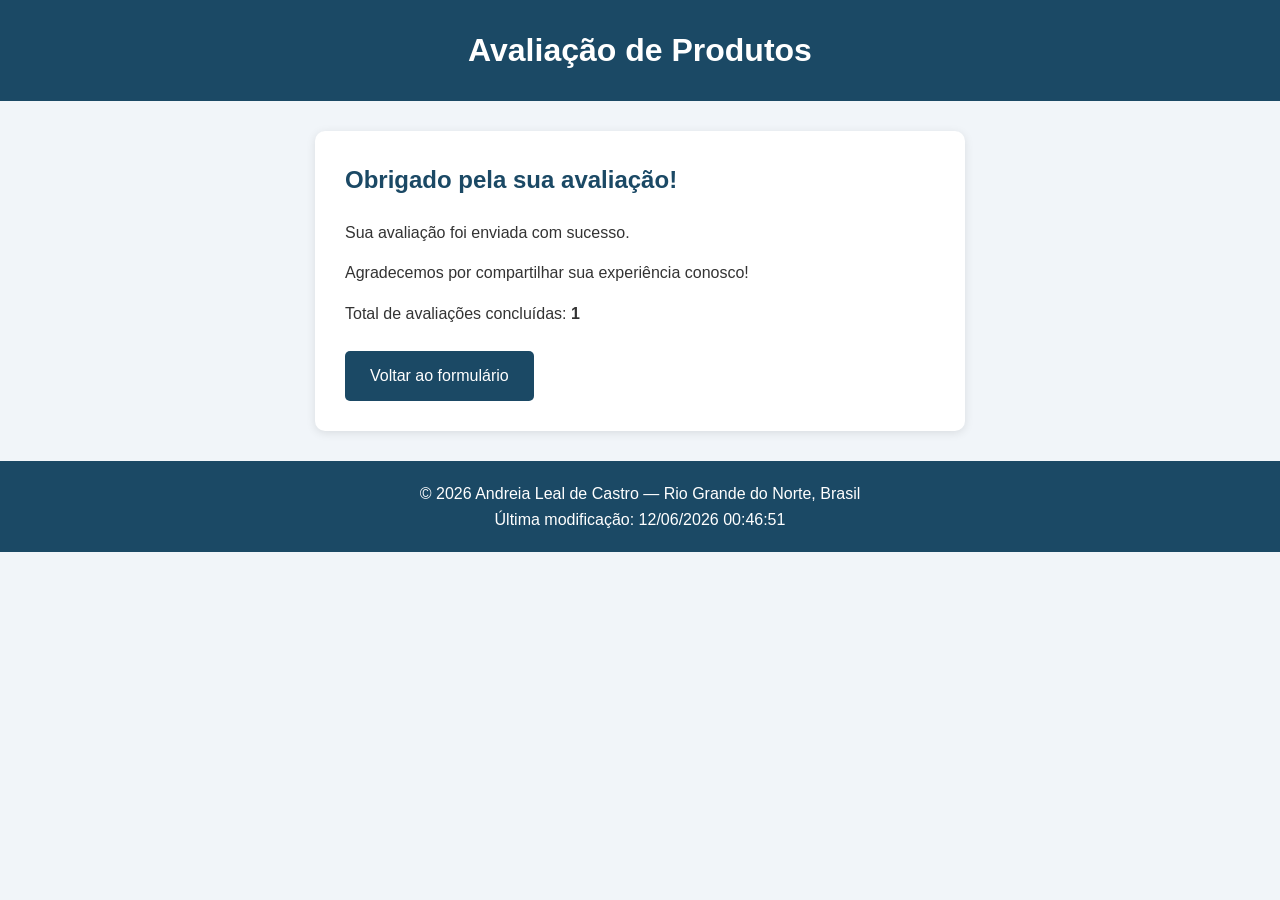
==== avaliacao.html @ f1d03c00 "Projeto Semana05" ====
<!DOCTYPE html>
<html lang="pt-BR">
<head>
    <meta charset="UTF-8">
    <meta name="viewport" content="width=device-width, initial-scale=1.0">
    <meta name="description" content="Confirmação do envio da avaliação de produtos.">
    <meta name="author" content="Andreia Leal de Castro">
    <title>Avaliação Enviada</title>
    <link rel="stylesheet" href="estilos/formulario.css">
</head>

<body>

    <header>
        <h1>Avaliação de Produtos</h1>
    </header>

    <main>
        <h2>Obrigado pela sua avaliação!</h2>

        <p>Sua avaliação foi enviada com sucesso.</p>

        <p>Agradecemos por compartilhar sua experiência conosco!</p>

        <p>
            Total de avaliações concluídas:
            <strong id="contador">0</strong>
        </p>

        <a href="formulario.html">Voltar ao formulário</a>
    </main>

    <footer>
        <p>
            &copy; <span id="anoatual"></span>
            Andreia Leal de Castro — Rio Grande do Norte, Brasil
        </p>

        <p id="ultimaModificacao"></p>
    </footer>

    <script src="scripts/avaliacao.js" defer></script>

</body>
</html>
---- estilos/formulario.css ----
* {
            margin: 0;
            padding: 0;
            box-sizing: border-box;
        }

        body {
            font-family: Arial, Helvetica, sans-serif;
            background-color: #f1f5f9;
            color: #333;
            line-height: 1.6;
        }

        header {
            background-color: #1b4965;
            color: white;
            text-align: center;
            padding: 25px;
        }

        main {
            max-width: 650px;
            margin: 30px auto;
            padding: 25px;
            background-color: white;
            border-radius: 10px;
            box-shadow: 0 2px 10px rgba(0, 0, 0, 0.1);
        }

        h2 {
            color: #1b4965;
            margin-bottom: 20px;
        }

        form {
            display: flex;
            flex-direction: column;
            gap: 15px;
        }

        label, legend {
            font-weight: bold;
            margin-bottom: 5px;
            color: #12364c;
        }

        select,
        input[type="date"],
        input[type="text"],
        textarea {
            width: 100%;
            padding: 10px;
            border: 1px solid #aaa;
            border-radius: 5px;
            font-size: 1rem;
        }

        fieldset {
            border: 1px solid #ccc;
            border-radius: 5px;
            padding: 15px;
        }

        .rating {
            display: flex;
            gap: 15px;
            flex-wrap: wrap;
        }

        .rating label {
            font-size: 1.5rem;
            cursor: pointer;
            color: #e09f3e;
        }

        .rating input {
            margin-right: 3px;
        }

        .features label {
            display: block;
            font-weight: normal;
            margin: 8px 0;
        }

        input[type="submit"] {
            background-color: #1b4965;
            color: white;
            padding: 13px;
            border: none;
            border-radius: 5px;
            font-size: 1rem;
            font-weight: bold;
            cursor: pointer;
        }

        input[type="submit"]:hover {
            background-color: #12364c;
        }

        footer {
            background-color: #1b4965;
            color: white;
            text-align: center;
            padding: 20px;
            margin-top: 30px;
        }
    

/* PÁGINA DE CONFIRMAÇÃO */

main {
    max-width: 650px;
    margin: 30px auto;
    padding: 30px;
    background-color: white;
    border-radius: 10px;
    box-shadow: 0 2px 10px rgba(0, 0, 0, 0.1);
}

main h2 {
    color: #1b4965;
    margin-bottom: 20px;
}

main p {
    margin-bottom: 15px;
}

main a {
    display: inline-block;
    background-color: #1b4965;
    color: white;
    padding: 12px 25px;
    text-decoration: none;
    border-radius: 5px;
    margin-top: 10px;
}

main a:hover {
    background-color: #12364c;
}
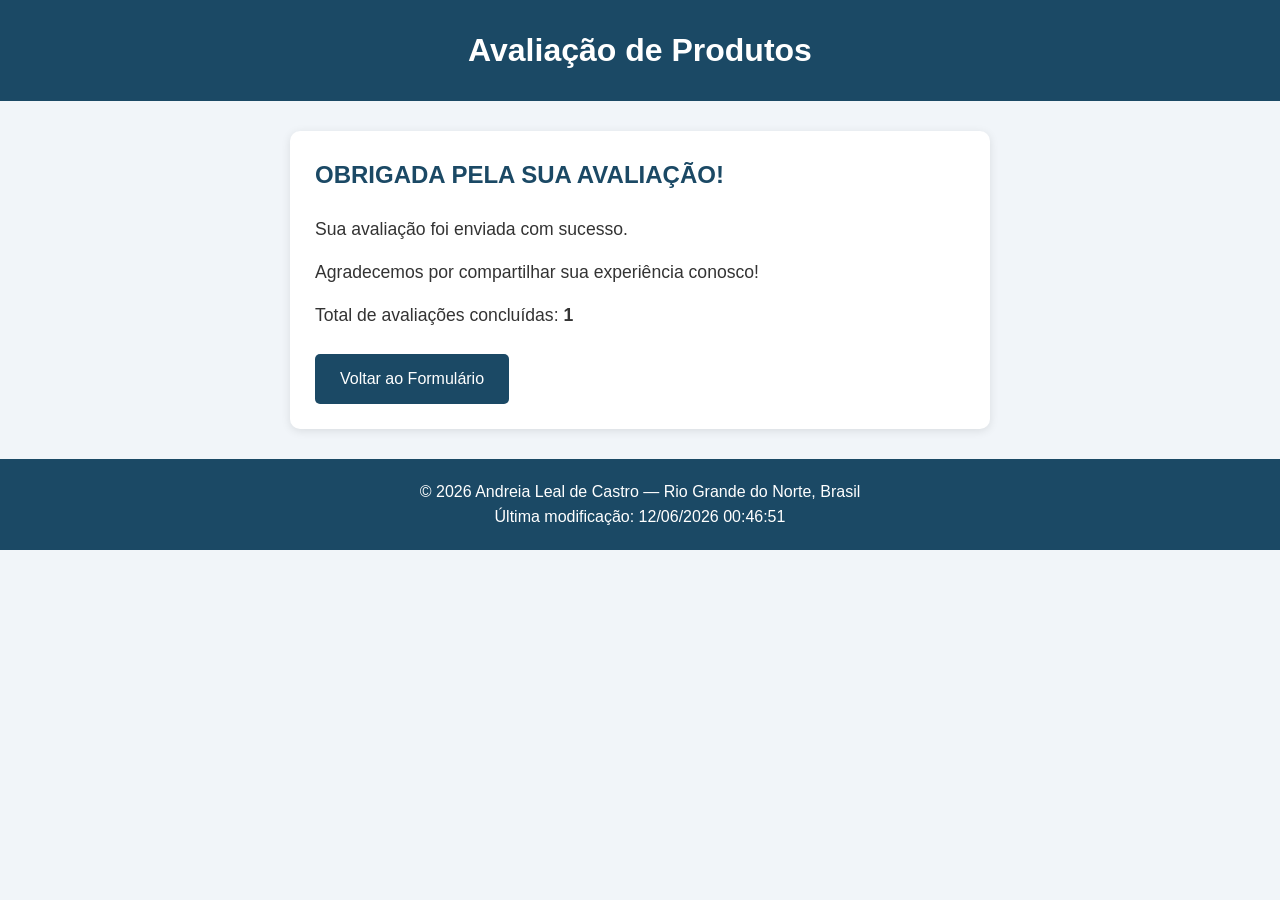
==== commit ea09aa0c: "Correção Auditoria" ====
--- a/avaliacao.html
+++ b/avaliacao.html
@@ -17,7 +17,7 @@
     </header>
 
     <main>
-        <h2>Obrigado pela sua avaliação!</h2>
+        <h2>OBRIGADA PELA SUA AVALIAÇÃO!</h2>
 
         <p>Sua avaliação foi enviada com sucesso.</p>
 
@@ -28,7 +28,7 @@
             <strong id="contador">0</strong>
         </p>
 
-        <a href="formulario.html">Voltar ao formulário</a>
+        <a href="formulario.html">Voltar ao Formulário</a>
     </main>
 
     <footer>
--- a/estilos/formulario.css
+++ b/estilos/formulario.css
@@ -1,125 +1,39 @@
 
-        * {
-            margin: 0;
-            padding: 0;
-            box-sizing: border-box;
-        }
+       
+/* RESET */
+* {
+    margin: 0;
+    padding: 0;
+    box-sizing: border-box;
+}
 
-        body {
-            font-family: Arial, Helvetica, sans-serif;
-            background-color: #f1f5f9;
-            color: #333;
-            line-height: 1.6;
-        }
+/* ESTILO GERAL */
+body {
+    font-family: Arial, Helvetica, sans-serif;
+    background-color: #f1f5f9;
+    color: #333333;
+    line-height: 1.6;
+}
 
-        header {
-            background-color: #1b4965;
-            color: white;
-            text-align: center;
-            padding: 25px;
-        }
+/* CABEÇALHO */
+header {
+    background-color: #1b4965;
+    color: #ffffff;
+    text-align: center;
+    padding: 25px;
+}
 
-        main {
-            max-width: 650px;
-            margin: 30px auto;
-            padding: 25px;
-            background-color: white;
-            border-radius: 10px;
-            box-shadow: 0 2px 10px rgba(0, 0, 0, 0.1);
-        }
-
-        h2 {
-            color: #1b4965;
-            margin-bottom: 20px;
-        }
-
-        form {
-            display: flex;
-            flex-direction: column;
-            gap: 15px;
-        }
-
-        label, legend {
-            font-weight: bold;
-            margin-bottom: 5px;
-            color: #12364c;
-        }
-
-        select,
-        input[type="date"],
-        input[type="text"],
-        textarea {
-            width: 100%;
-            padding: 10px;
-            border: 1px solid #aaa;
-            border-radius: 5px;
-            font-size: 1rem;
-        }
-
-        fieldset {
-            border: 1px solid #ccc;
-            border-radius: 5px;
-            padding: 15px;
-        }
-
-        .rating {
-            display: flex;
-            gap: 15px;
-            flex-wrap: wrap;
-        }
-
-        .rating label {
-            font-size: 1.5rem;
-            cursor: pointer;
-            color: #e09f3e;
-        }
-
-        .rating input {
-            margin-right: 3px;
-        }
-
-        .features label {
-            display: block;
-            font-weight: normal;
-            margin: 8px 0;
-        }
-
-        input[type="submit"] {
-            background-color: #1b4965;
-            color: white;
-            padding: 13px;
-            border: none;
-            border-radius: 5px;
-            font-size: 1rem;
-            font-weight: bold;
-            cursor: pointer;
-        }
-
-        input[type="submit"]:hover {
-            background-color: #12364c;
-        }
-
-        footer {
-            background-color: #1b4965;
-            color: white;
-            text-align: center;
-            padding: 20px;
-            margin-top: 30px;
-        }
-    
-
-/* PÁGINA DE CONFIRMAÇÃO */
-
+/* CONTEÚDO PRINCIPAL */
 main {
     max-width: 650px;
     margin: 30px auto;
-    padding: 30px;
-    background-color: white;
+    padding: 25px;
+    background-color: #ffffff;
     border-radius: 10px;
     box-shadow: 0 2px 10px rgba(0, 0, 0, 0.1);
 }
 
-main h2 {
+h2 {
     color: #1b4965;
     margin-bottom: 20px;
 }
@@ -128,10 +42,81 @@
     margin-bottom: 15px;
 }
 
+/* FORMULÁRIO */
+form {
+    display: flex;
+    flex-direction: column;
+    gap: 15px;
+}
+
+label,
+legend {
+    font-weight: bold;
+    margin-bottom: 5px;
+    color: #12364c;
+}
+
+select,
+input[type="date"],
+input[type="text"],
+textarea {
+    width: 100%;
+    padding: 10px;
+    border: 1px solid #aaaaaa;
+    border-radius: 5px;
+    font-size: 1rem;
+}
+
+fieldset {
+    border: 1px solid #cccccc;
+    border-radius: 5px;
+    padding: 15px;
+}
+
+/* AVALIAÇÃO */
+.rating {
+    display: flex;
+    gap: 15px;
+    flex-wrap: wrap;
+}
+
+.rating label {
+    font-size: 1.5rem;
+    cursor: pointer;
+    color: #e09f3e;
+}
+
+.rating input {
+    margin-right: 3px;
+}
+
+.features label {
+    display: block;
+    font-weight: normal;
+    margin: 8px 0;
+}
+
+/* BOTÃO ENVIAR */
+input[type="submit"] {
+    background-color: #1b4965;
+    color: #ffffff;
+    padding: 13px;
+    border: none;
+    border-radius: 5px;
+    font-size: 1rem;
+    font-weight: bold;
+    cursor: pointer;
+}
+
+input[type="submit"]:hover {
+    background-color: #12364c;
+}
+
+/* LINK DA CONFIRMAÇÃO */
 main a {
     display: inline-block;
     background-color: #1b4965;
-    color: white;
+    color: #ffffff;
     padding: 12px 25px;
     text-decoration: none;
     border-radius: 5px;
@@ -141,3 +126,24 @@
 main a:hover {
     background-color: #12364c;
 }
+
+main p {
+    font-size: 1.1rem;
+    margin-bottom: 15px;
+}
+
+/* RODAPÉ */
+footer {
+    background-color: #1b4965;
+    color: #ffffff;
+    text-align: center;
+    padding: 20px;
+    margin-top: 30px;
+}
+
+/* TELAS MAIORES */
+@media screen and (min-width: 600px) {
+    main {
+        max-width: 700px;
+    }
+}
